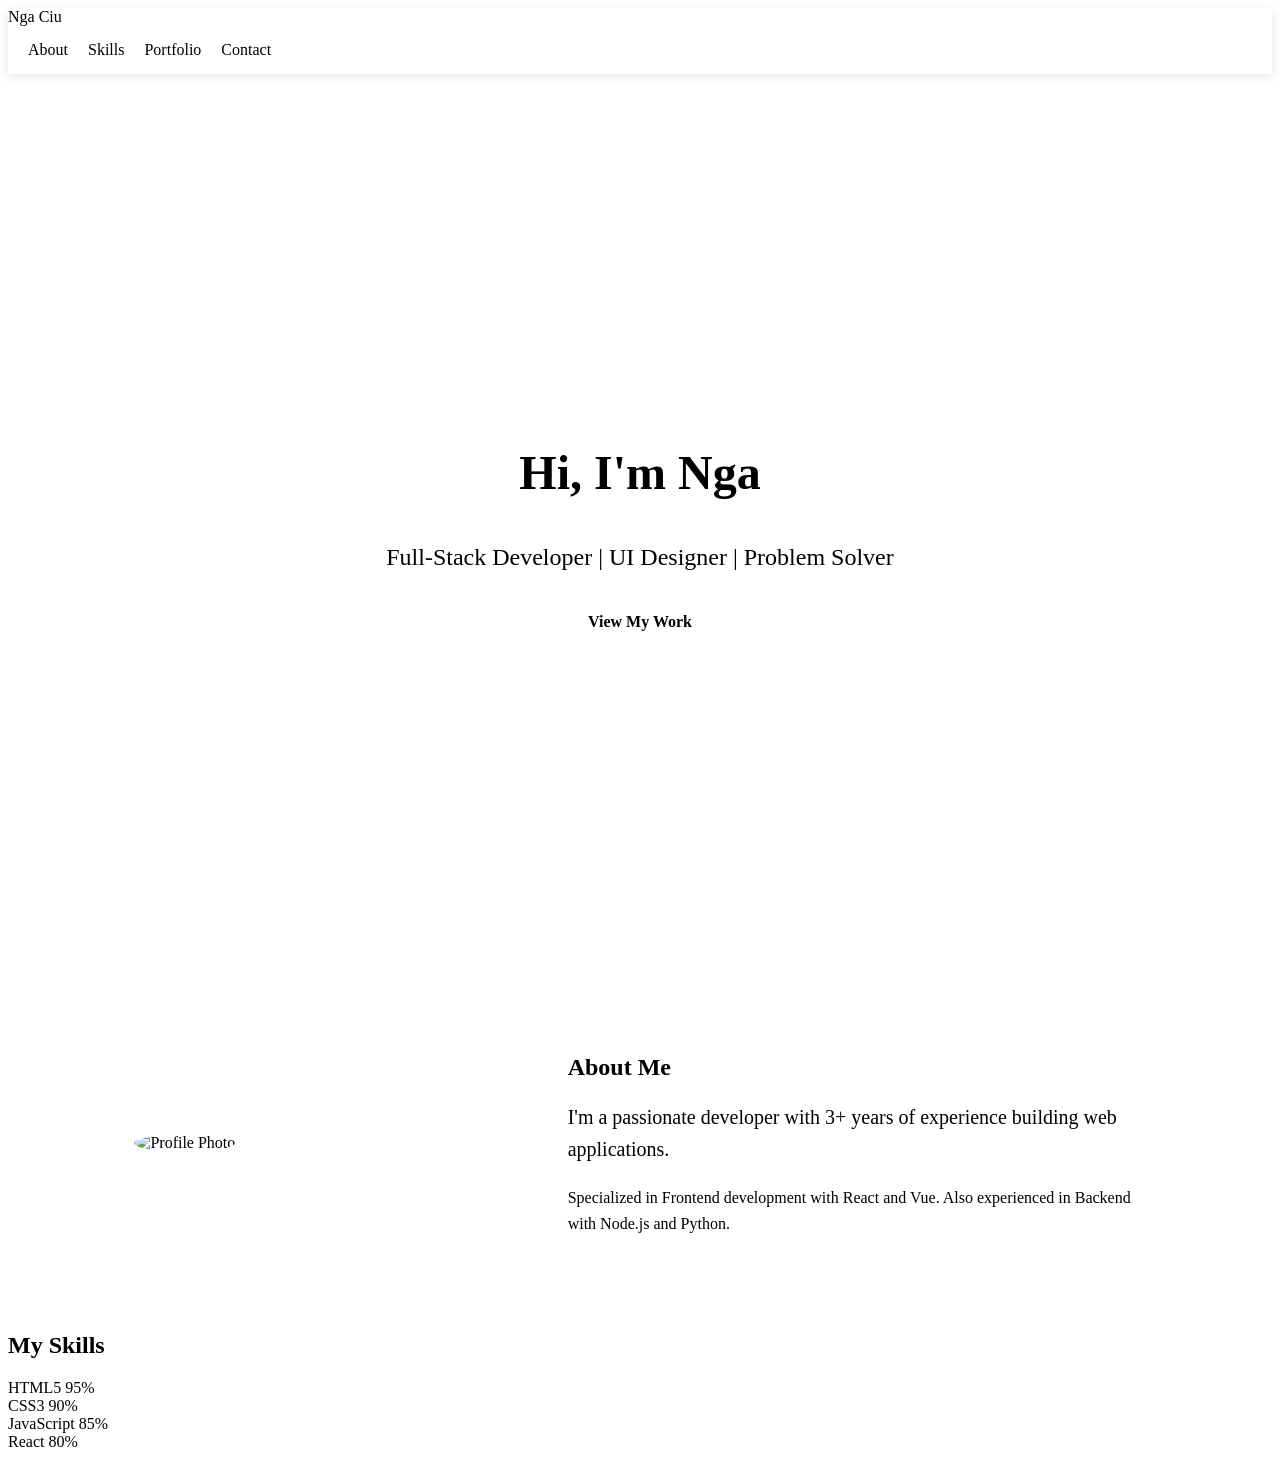
==== projects/portfolio_site/index.html @ 93f4f2fd "[STYLE] Create about section layout" ====
<!DOCTYPE html>
<html lang="en">
<head>
    <meta charset="UTF-8">
    <meta name="viewport" content="width=device-width, initial-scale=1.0">
    <title>My Portfolio</title>
    <link rel="stylesheet" href="css/variables.css">
    <link rel="stylesheet" href="css/base.css">
    <link rel="stylesheet" href="css/header.css">
    <link rel="stylesheet" href="css/hero.css">
    <link rel="stylesheet" href="css/about.css">
    <link rel="stylesheet" href="css/skills.css">
</head>
<body>
    <header>
        <div class="logo">Nga Ciu</div>
        <nav>
            <a href="#about">About</a>
            <a href="#skills">Skills</a>
            <a href="#portfolio">Portfolio</a>
            <a href="#contact">Contact</a>
        </nav>
    </header>

    <section class="hero">
        <h1>Hi, I'm Nga</h1>
        <p>Full-Stack Developer | UI Designer | Problem Solver</p>
        <a href="#portfolio" class="cta-button">View My Work</a>
    </section>



    <section id="about" class="about-section">
        <div class="container">
            <div class="about-grid">
                <div class="about-image">
                    <img src="https://scontent.fhan14-1.fna.fbcdn.net/v/t39.30808-6/687957819_2299119827285369_1764254454843328899_n.jpg?_nc_cat=105&ccb=1-7&_nc_sid=7b2446&_nc_eui2=AeHTEuxv0YPARSRMMkdl5ZSvG3rXkAsmUgIbeteQCyZSAgWEHu-JBmopzn0RpjFkY3WB1XAQetQZW2d7QiUtvEM7&_nc_ohc=-d1T83HJN40Q7kNvwG1Vb9h&_nc_oc=AdqEr-XMHBbf3gcpuWL-3G5VDW4a0XsOpVIxn0Co3Nwjk9rytKpu7dKXBqoWqz0uKdM&_nc_zt=23&_nc_ht=scontent.fhan14-1.fna&_nc_gid=M8IcvUuWkEBpQtB8wr3Hpw&_nc_ss=7b2a8&oh=00_Af4i5vWRzAJAx7JlgYKn1jtU8AiEZKqFc0mUH3SR7p4Wug&oe=6A03EFED" alt="Profile Photo">
                </div>
                <div class="about-content">
                    <h2>About Me</h2>
                    <p class="lead">I'm a passionate developer with 3+ years of experience building web applications.</p>
                    <p>Specialized in Frontend development with React and Vue. Also experienced in Backend with Node.js and Python.</p>
                </div>
            </div>
        </div>
    </section>



    <section id="skills" class="skills-section">
        <div class="container">
            <h2>My Skills</h2>
            <div class="skills-grid">
                <div class="skill-item">
                    <div class="skill-info">
                        <span class="skill-name">HTML5</span>
                        <span class="skill-level">95%</span>
                    </div>
                    <div class="skill-bar">
                        <div class="skill-progress" style="width: 95%"></div>
                    </div>
                </div>

                <div class="skill-item">
                    <div class="skill-info">
                        <span class="skill-name">CSS3</span>
                        <span class="skill-level">90%</span>
                    </div>
                    <div class="skill-bar">
                        <div class="skill-progress" style="width: 90%"></div>
                    </div>
                </div>

                <div class="skill-item">
                    <div class="skill-info">
                        <span class="skill-name">JavaScript</span>
                        <span class="skill-level">85%</span>
                    </div>
                    <div class="skill-bar">
                        <div class="skill-progress" style="width: 85%"></div>
                    </div>
                </div>

                <div class="skill-item">
                    <div class="skill-info">
                        <span class="skill-name">React</span>
                        <span class="skill-level">80%</span>
                    </div>
                    <div class="skill-bar">
                        <div class="skill-progress" style="width: 80%"></div>
                    </div>
                </div>
                <!-- Thêm CSS, JavaScript, React, Node.js -->
            </div>
        </div>
    </section>
</body> 
</html>
---- projects/portfolio_site/css/header.css ----
header {
    position: sticky;
    top: 0;
    z-index: 1000;
    background: var(--color-light);
    box-shadow: 0 2px 10px rgba(0,0,0,0.1);
}

nav {
    display: flex;
    gap: 20px;
    padding: 15px 20px;
}

nav a {
    text-decoration: none;
    color: var(--color-dark);
    font-weight: 500;
    transition: color 0.3s ease;
}

nav a:hover {
    color: var(--color-primary);
}
---- projects/portfolio_site/css/hero.css ----
.hero {
    min-height: 100vh;
    display: flex;
    flex-direction: column;
    justify-content: center;
    align-items: center;
    text-align: center;
    background: linear-gradient(135deg, var(--color-primary), var(--color-secondary));
    color: var(--color-light);
}

.hero h1 {
    font-size: 3rem;
    margin-bottom: 20px;
}

.hero p{
    font-size: 1.5rem;
    margin-bottom: 30px;
}

.cta-button {
    padding: 12px 30px;
    background: var(--color-light);
    color: var(--color-dark);
    text-decoration: none;
    font-weight: 600;
    border-radius: 5px;
    transition: background 0.3s ease, color 0.3s ease;
}

.cta-button:hover {
    background: var(--color-dark);
    color: var(--color-light);
}
---- projects/portfolio_site/css/about.css ----
.about-grid {
    display: grid;
    grid-template-columns: 1fr 1.5fr;
    gap: 3rem;
    align-items: center;
}

@media (max-width: 768px) {
    .about-grid { grid-template-columns: 1fr; }
}

.about-section {
    padding: 60px 20px;
    width: 80%;
    margin: auto;
}

.about-section h2 {
    font-size: 1.5rem;
    margin-bottom: 20px;
    color: var(--color-dark);

}

.about-image img{
    width: 300px;
    height: 300px;
    object-fit: cover;
    border-radius: 50%;
}

.lead {
    font-size: 1.25rem;
    margin: 20px 0;
}

.about-section p {
    line-height: 1.6;
    color: var(--color-text);
}
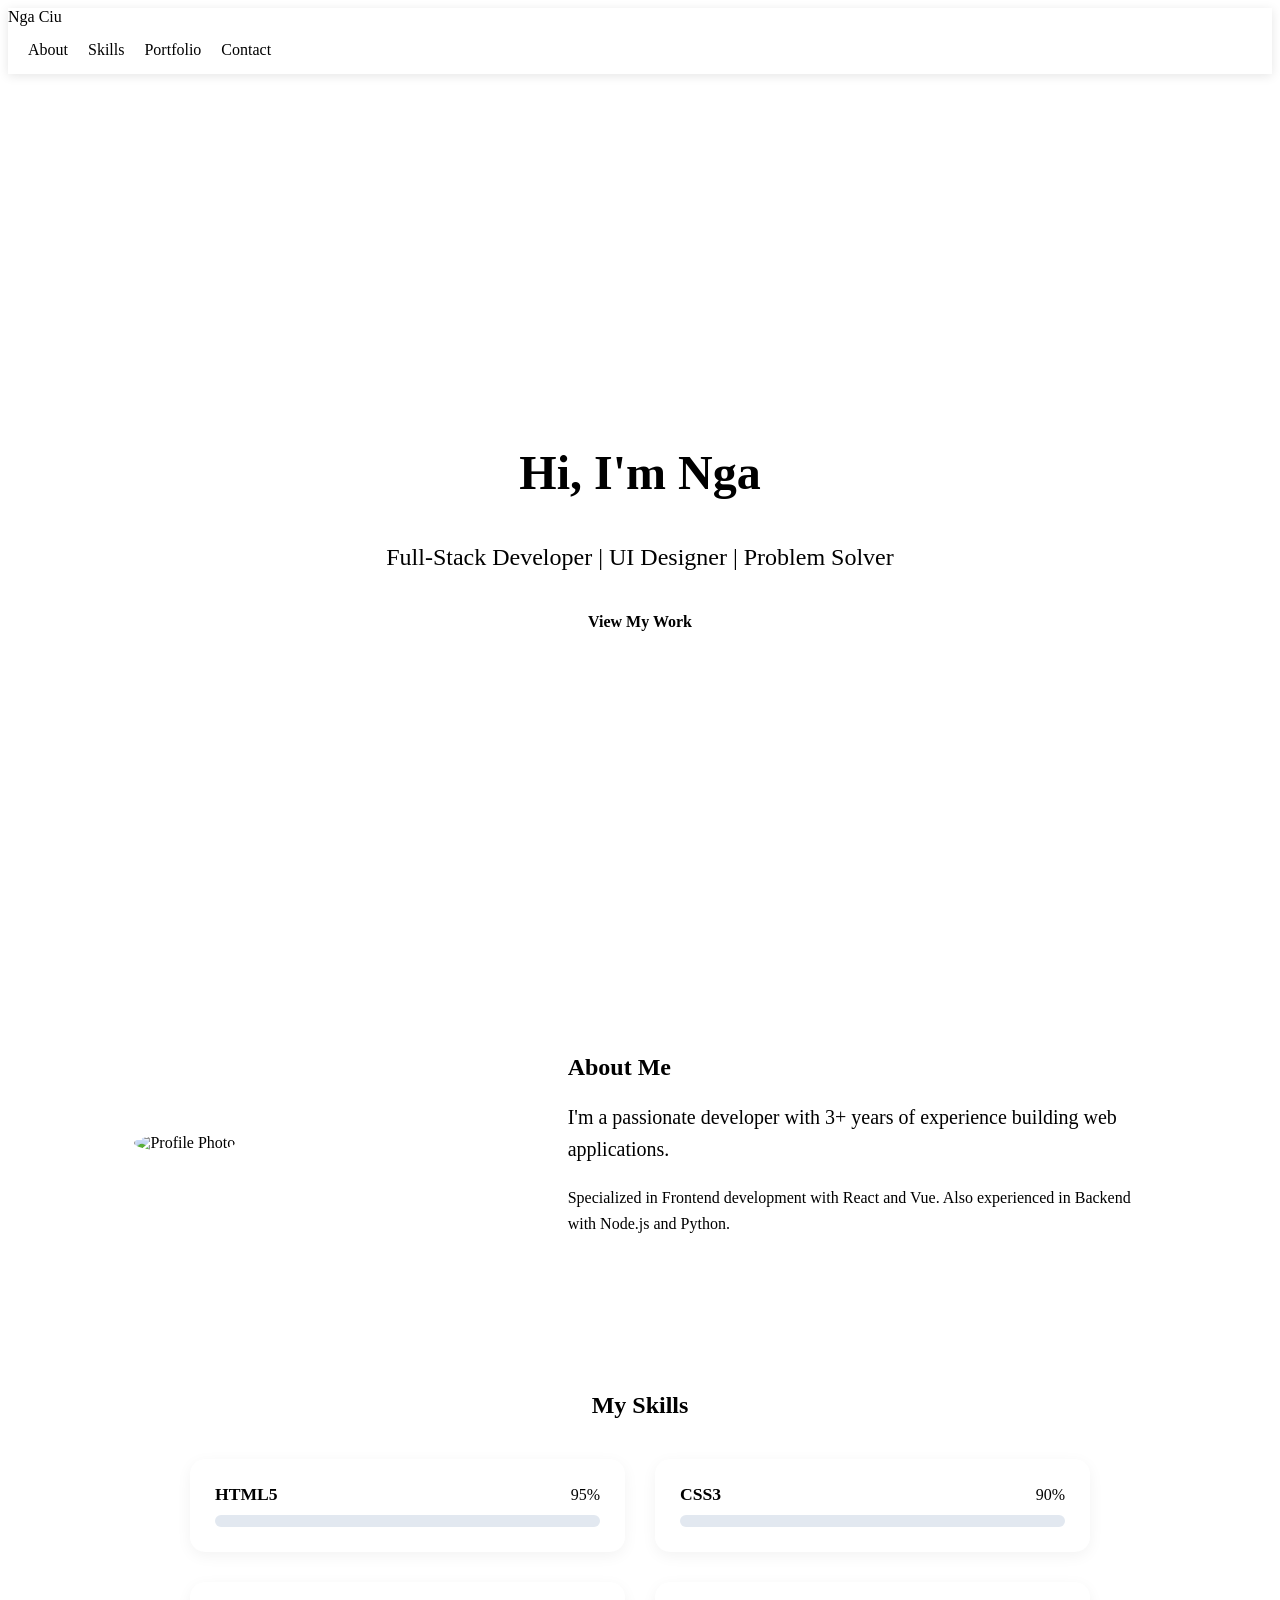
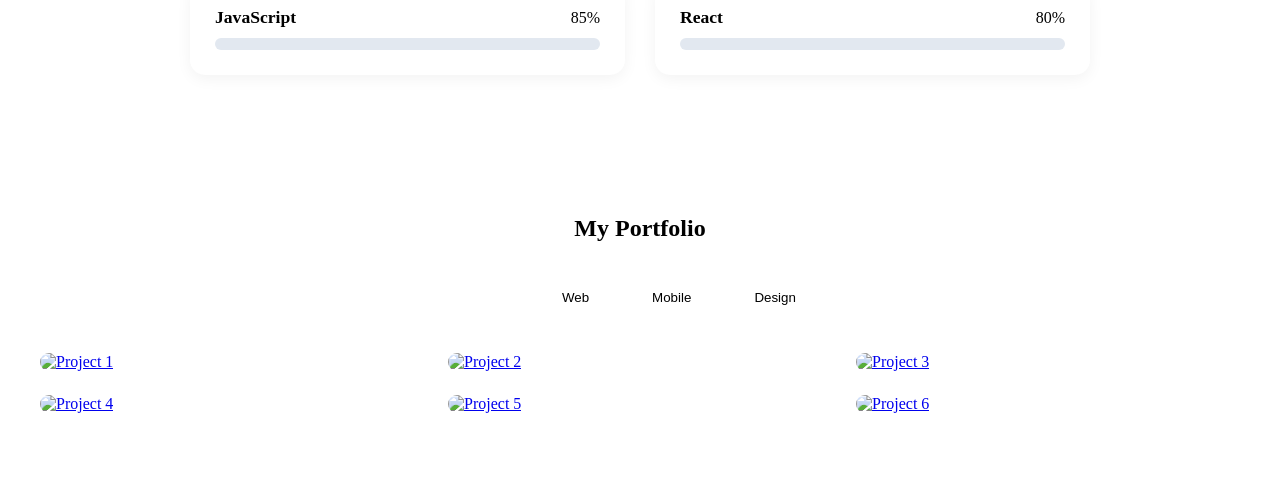
==== commit 34dadbf4: "[FEATURE] Build portfolio grid layout" ====
--- a/projects/portfolio_site/index.html
+++ b/projects/portfolio_site/index.html
@@ -10,6 +10,7 @@
     <link rel="stylesheet" href="css/hero.css">
     <link rel="stylesheet" href="css/about.css">
     <link rel="stylesheet" href="css/skills.css">
+    <link rel="stylesheet" href="css/portfolio.css">
 </head>
 <body>
     <header>
@@ -94,5 +95,137 @@
             </div>
         </div>
     </section>
+
+
+
+    <section id="portfolio" class="portfolio-section">
+        <div class="container">
+            <h2>My Portfolio</h2>
+            <div class="portfolio-filters">
+                <button class="filter-btn active">All</button>
+                <button class="filter-btn">Web</button>
+                <button class="filter-btn">Mobile</button>
+                <button class="filter-btn">Design</button>
+            </div>
+
+            <div class="portfolio-grid">
+                <!-- Item 1 -->
+                <div class="portfolio-item" data-category="web">
+                    <a href="#lightbox-1">
+                        <img
+                            src="https://scontent.fhan14-1.fna.fbcdn.net/v/t39.30808-6/690100341_2301620280368657_8240276176589260826_n.jpg?_nc_cat=105&ccb=1-7&_nc_sid=7b2446&_nc_eui2=AeHPkvxDD_XSTIFYVtK_tReQD6XtAjuPjMEPpe0CO4-MwfW_zo5jm3rmow6ZnxIr3ewoUBuC9kv1ropyoJ6WdAUP&_nc_ohc=LPkBiTj1c-YQ7kNvwE94JXH&_nc_oc=AdojYge860nnRcrkVpZ3Xq-YYT0aqCHeQulka5IojZGfVvP0hRT-shF167w_TZymL_o&_nc_zt=23&_nc_ht=scontent.fhan14-1.fna&_nc_gid=KmaKPAtkSbT7lpZd9CBJGQ&_nc_ss=7b2a8&oh=00_Af74l5rJqVBekTMbR7ACmcsptD-Eyr79XlYv78iEYQN_dw&oe=6A04F694"
+                            alt="Project 1">
+                    </a>
+                    <div class="portfolio-overlay">
+                        <h3>E-Commerce Website</h3>
+                        <p>React + Node.js</p>
+                    </div>
+                </div>
+
+                <!-- Item 2 -->
+                <div class="portfolio-item" data-category="web">
+                    <a href="#lightbox-2">
+                        <img
+                            src="https://scontent.fhan14-4.fna.fbcdn.net/v/t39.30808-6/696362264_2301620323701986_6690200475908141240_n.jpg?stp=cp6_dst-jpg_tt6&_nc_cat=102&ccb=1-7&_nc_sid=7b2446&_nc_eui2=AeEGmZ_y3_nSotEGJAjfZbeuuzRyHjXsCK-7NHIeNewIr_yHAIkD3JDFnjrijvX7VbXAx-c7nlp2owdAi4lowsTZ&_nc_ohc=2TPyfbBZF6cQ7kNvwEvxDYP&_nc_oc=AdoLAsO56j3bDsfpN1HbIgDzk7YMifLVBSssh6pYDaqtbE8Bgk8hwKNdbhG64i4Wqxo&_nc_zt=23&_nc_ht=scontent.fhan14-4.fna&_nc_gid=ZQOZ53Kk3GrgkwcKhwNP7Q&_nc_ss=7b2a8&oh=00_Af7N-i9pEbus9N8PVB9aVk-2qyGnfpoiEorvsejuIJpEXQ&oe=6A04C92A"
+                            alt="Project 2">
+                    </a>
+                    <div class="portfolio-overlay">
+                        <h3>SmartBudget</h3>
+                        <p>Nextjs + NestJS</p>
+                    </div>
+                </div>
+
+                <!-- Item 3 -->
+                <div class="portfolio-item" data-category="mobile">
+                    <a href="#lightbox-3">
+                        <img
+                            src="https://scontent.fhan14-1.fna.fbcdn.net/v/t39.30808-6/690653633_2301620557035296_7949943771638160851_n.jpg?_nc_cat=101&ccb=1-7&_nc_sid=7b2446&_nc_eui2=AeEmUID1vxd9xDBy3nYNI68UEkKmRgxzircSQqZGDHOKt_eiGxN2G1vhkhg6rdU9FaLn8v5BYBzOEuOkX6n68Yyd&_nc_ohc=EkQAjWghYYgQ7kNvwENJaE5&_nc_oc=Adqf23AyXGaJm_MSbjbPIgl8Lt-YaWSsNsgrJhI0VU1lJ159NvnnwV0bZU3V2IcMeqg&_nc_zt=23&_nc_ht=scontent.fhan14-1.fna&_nc_gid=cRfJvENKL7r5PPwUiPbFqA&_nc_ss=7b2a8&oh=00_Af5rWRwlmiN9fz_7x3r-evSEviByTPBCQJE6RoFl8DZ8Zw&oe=6A04DDD0"
+                            alt="Project 3">
+                    </a>
+                    <div class="portfolio-overlay">
+                        <h3>Fitness App</h3>
+                        <p>Flutter + Firebase</p>
+                    </div>
+                </div>
+
+                <!-- Item 4 -->
+                <div class="portfolio-item" data-category="mobile">
+                    <a href="#lightbox-4">
+                        <img
+                            src="https://scontent.fhan14-5.fna.fbcdn.net/v/t39.30808-6/689002443_2301620610368624_6807110999335440455_n.jpg?_nc_cat=104&ccb=1-7&_nc_sid=7b2446&_nc_eui2=AeEIrmRy4Q_kI7b8DqyarEGgLQG6aDx95qEtAbpoPH3modYdNtYdTvuyN15a371__Rz1HtWh7FR8TGGCmhGXwgoV&_nc_ohc=hZCJD3DFIOYQ7kNvwGYEwHI&_nc_oc=AdocPdLiWU2TSc5riMPQHsuDkBDhjkxNdZ_rrrjfaj0UKpQHUP6MEbdgZmp_Z6E7uzY&_nc_zt=23&_nc_ht=scontent.fhan14-5.fna&_nc_gid=L2k_TeFK2efZ14olckWqRA&_nc_ss=7b2a8&oh=00_Af41SZIR4Ws2AHt0cquXYIZybbi2Wj1nNlFyvSkQnYnkOQ&oe=6A04E9CD"
+                            alt="Project 4">
+                    </a>
+                    <div class="portfolio-overlay">
+                        <h3>Food Delivery</h3>
+                        <p>React Native</p>
+                    </div>
+                </div>
+
+                <!-- Item 5 -->
+                <div class="portfolio-item" data-category="design">
+                    <a href="#lightbox-5">
+                        <img
+                            src="https://scontent.fhan14-1.fna.fbcdn.net/v/t39.30808-6/692773233_2301620520368633_2123911087948323089_n.jpg?_nc_cat=107&ccb=1-7&_nc_sid=7b2446&_nc_eui2=AeEkEs6-ofS8u6u8-YQ0tN7PrFxIcef2LHGsXEhx5_YscUDSNJ9dyERixu2IqlCNNw7S0C28ZtYcEs_VqLTr9xPP&_nc_ohc=LUdYvFHzC2AQ7kNvwF6s1y6&_nc_oc=AdpRMZVqq5HFIw45FFMjjFlf2iPC9OG10EpIArO7MWdV6JIFHznHKMZlgFrtu5lPMHw&_nc_zt=23&_nc_ht=scontent.fhan14-1.fna&_nc_gid=zZemUEhyvs3zGzYJzh2Dhg&_nc_ss=7b2a8&oh=00_Af6dvZL9SzNzNk1xbW3Wkm-iFywqmxRD12fJdC998XinaA&oe=6A04E4B3"
+                            alt="Project 5">
+                    </a>
+                    <div class="portfolio-overlay">
+                        <h3>Brand Design</h3>
+                        <p>Figma + Illustrator</p>
+                    </div>
+                </div>
+
+                <!-- Item 6 -->
+                <div class="portfolio-item" data-category="web">
+                    <a href="#lightbox-6">
+                        <img
+                            src="https://scontent.fhan14-5.fna.fbcdn.net/v/t39.30808-6/695678312_2301626587034693_687415560698062989_n.jpg?_nc_cat=109&ccb=1-7&_nc_sid=7b2446&_nc_eui2=AeHsjC58cvYZMT0WG4ursH1TXZh1qSMP9r1dmHWpIw_2veBmmpdZc74um6sqWTGn-rhlvHFaMQSc7ak9YaUe-t58&_nc_ohc=ZuMK96UbcYYQ7kNvwE4d6PZ&_nc_oc=Adp5cW8Pj1YxLTEvxXdidOjOnSBHxEP_wldZDLtMJjhfbtamay5HsRKu1JjBhgFeXpg&_nc_zt=23&_nc_ht=scontent.fhan14-5.fna&_nc_gid=eWtOXaBvUC9H98LusiulnQ&_nc_ss=7b2a8&oh=00_Af6mqTiSj30m59gp3U2VrWOUjQn4R-f6DPbhqd5v_1C2FA&oe=6A04D67D"
+                            alt="Project 6">
+                    </a>
+                    <div class="portfolio-overlay">
+                        <h3>Dashboard UI</h3>
+                        <p>Vue + Tailwind</p>
+                    </div>
+                </div>
+            </div>
+
+            <div id="lightbox-1" class="lightbox">
+                <img src="https://scontent.fhan14-1.fna.fbcdn.net/v/t39.30808-6/690100341_2301620280368657_8240276176589260826_n.jpg?_nc_cat=105&ccb=1-7&_nc_sid=7b2446&_nc_eui2=AeHPkvxDD_XSTIFYVtK_tReQD6XtAjuPjMEPpe0CO4-MwfW_zo5jm3rmow6ZnxIr3ewoUBuC9kv1ropyoJ6WdAUP&_nc_ohc=LPkBiTj1c-YQ7kNvwE94JXH&_nc_oc=AdojYge860nnRcrkVpZ3Xq-YYT0aqCHeQulka5IojZGfVvP0hRT-shF167w_TZymL_o&_nc_zt=23&_nc_ht=scontent.fhan14-1.fna&_nc_gid=KmaKPAtkSbT7lpZd9CBJGQ&_nc_ss=7b2a8&oh=00_Af74l5rJqVBekTMbR7ACmcsptD-Eyr79XlYv78iEYQN_dw&oe=6A04F694"
+                alt="Project 1">
+                <a href="#" class="lightbox-close">&times;</a>
+            </div>
+
+            <div id="lightbox-2" class="lightbox">
+                <img src="https://scontent.fhan14-4.fna.fbcdn.net/v/t39.30808-6/696362264_2301620323701986_6690200475908141240_n.jpg?stp=cp6_dst-jpg_tt6&_nc_cat=102&ccb=1-7&_nc_sid=7b2446&_nc_eui2=AeEGmZ_y3_nSotEGJAjfZbeuuzRyHjXsCK-7NHIeNewIr_yHAIkD3JDFnjrijvX7VbXAx-c7nlp2owdAi4lowsTZ&_nc_ohc=2TPyfbBZF6cQ7kNvwEvxDYP&_nc_oc=AdoLAsO56j3bDsfpN1HbIgDzk7YMifLVBSssh6pYDaqtbE8Bgk8hwKNdbhG64i4Wqxo&_nc_zt=23&_nc_ht=scontent.fhan14-4.fna&_nc_gid=ZQOZ53Kk3GrgkwcKhwNP7Q&_nc_ss=7b2a8&oh=00_Af7N-i9pEbus9N8PVB9aVk-2qyGnfpoiEorvsejuIJpEXQ&oe=6A04C92A"
+                alt="Project 2">
+                <a href="#" class="lightbox-close">&times;</a>
+            </div>
+
+            <div id="lightbox-3" class="lightbox">
+                <img src="https://scontent.fhan14-1.fna.fbcdn.net/v/t39.30808-6/690653633_2301620557035296_7949943771638160851_n.jpg?_nc_cat=101&ccb=1-7&_nc_sid=7b2446&_nc_eui2=AeEmUID1vxd9xDBy3nYNI68UEkKmRgxzircSQqZGDHOKt_eiGxN2G1vhkhg6rdU9FaLn8v5BYBzOEuOkX6n68Yyd&_nc_ohc=EkQAjWghYYgQ7kNvwENJaE5&_nc_oc=Adqf23AyXGaJm_MSbjbPIgl8Lt-YaWSsNsgrJhI0VU1lJ159NvnnwV0bZU3V2IcMeqg&_nc_zt=23&_nc_ht=scontent.fhan14-1.fna&_nc_gid=cRfJvENKL7r5PPwUiPbFqA&_nc_ss=7b2a8&oh=00_Af5rWRwlmiN9fz_7x3r-evSEviByTPBCQJE6RoFl8DZ8Zw&oe=6A04DDD0"
+                alt="Project 3">
+                <a href="#" class="lightbox-close">&times;</a>
+            </div>
+
+            <div id="lightbox-4" class="lightbox">
+                <img src="https://scontent.fhan14-5.fna.fbcdn.net/v/t39.30808-6/689002443_2301620610368624_6807110999335440455_n.jpg?_nc_cat=104&ccb=1-7&_nc_sid=7b2446&_nc_eui2=AeEIrmRy4Q_kI7b8DqyarEGgLQG6aDx95qEtAbpoPH3modYdNtYdTvuyN15a371__Rz1HtWh7FR8TGGCmhGXwgoV&_nc_ohc=hZCJD3DFIOYQ7kNvwGYEwHI&_nc_oc=AdocPdLiWU2TSc5riMPQHsuDkBDhjkxNdZ_rrrjfaj0UKpQHUP6MEbdgZmp_Z6E7uzY&_nc_zt=23&_nc_ht=scontent.fhan14-5.fna&_nc_gid=L2k_TeFK2efZ14olckWqRA&_nc_ss=7b2a8&oh=00_Af41SZIR4Ws2AHt0cquXYIZybbi2Wj1nNlFyvSkQnYnkOQ&oe=6A04E9CD"
+                alt="Project 4">
+                <a href="#" class="lightbox-close">&times;</a>
+            </div>
+
+            <div id="lightbox-5" class="lightbox">
+                <img src="https://scontent.fhan14-1.fna.fbcdn.net/v/t39.30808-6/692773233_2301620520368633_2123911087948323089_n.jpg?_nc_cat=107&ccb=1-7&_nc_sid=7b2446&_nc_eui2=AeEkEs6-ofS8u6u8-YQ0tN7PrFxIcef2LHGsXEhx5_YscUDSNJ9dyERixu2IqlCNNw7S0C28ZtYcEs_VqLTr9xPP&_nc_ohc=LUdYvFHzC2AQ7kNvwF6s1y6&_nc_oc=AdpRMZVqq5HFIw45FFMjjFlf2iPC9OG10EpIArO7MWdV6JIFHznHKMZlgFrtu5lPMHw&_nc_zt=23&_nc_ht=scontent.fhan14-1.fna&_nc_gid=zZemUEhyvs3zGzYJzh2Dhg&_nc_ss=7b2a8&oh=00_Af6dvZL9SzNzNk1xbW3Wkm-iFywqmxRD12fJdC998XinaA&oe=6A04E4B3"
+                alt="Project 5">
+                <a href="#" class="lightbox-close">&times;</a>
+            </div>
+
+            <div id="lightbox-6" class="lightbox">
+                <img src="https://scontent.fhan14-5.fna.fbcdn.net/v/t39.30808-6/695678312_2301626587034693_687415560698062989_n.jpg?_nc_cat=109&ccb=1-7&_nc_sid=7b2446&_nc_eui2=AeHsjC58cvYZMT0WG4ursH1TXZh1qSMP9r1dmHWpIw_2veBmmpdZc74um6sqWTGn-rhlvHFaMQSc7ak9YaUe-t58&_nc_ohc=ZuMK96UbcYYQ7kNvwE4d6PZ&_nc_oc=Adp5cW8Pj1YxLTEvxXdidOjOnSBHxEP_wldZDLtMJjhfbtamay5HsRKu1JjBhgFeXpg&_nc_zt=23&_nc_ht=scontent.fhan14-5.fna&_nc_gid=eWtOXaBvUC9H98LusiulnQ&_nc_ss=7b2a8&oh=00_Af6mqTiSj30m59gp3U2VrWOUjQn4R-f6DPbhqd5v_1C2FA&oe=6A04D67D"
+                alt="Project 6">
+                <a href="#" class="lightbox-close">&times;</a>
+            </div>
+        </div>
+    </section>
 </body> 
-</html>+</html>
+
+
--- a/projects/portfolio_site/css/skills.css
+++ b/projects/portfolio_site/css/skills.css
@@ -0,0 +1,59 @@
+.skills-section {
+    padding: 60px 20px;
+    background: var(--color-light);
+}
+
+.skills-section h2 {
+    text-align: center;
+    font-size: 1.5rem;;
+    margin-bottom: 40px;
+    color: var(--color-dark);
+}
+.skill-progress {
+    background: linear-gradient(90deg, var(--color-primary), var(--color-secondary));
+    height: 100%;
+    width: 0; /* Start at 0 for animation */
+    transition: width 1s ease-out;
+}
+
+.skill-progress.animate { width: 95%; }
+
+.skill-bar {
+    background: #e2e8f0;
+    border-radius: 10px;
+    overflow: hidden;
+    height: 12px;
+}
+
+.skills-grid {
+    display: grid;
+    grid-template-columns: repeat(2, 1fr);
+    gap: 30px;
+    max-width: 900px;
+    margin: 0 auto;
+}
+
+@media (max-width: 768px) {
+    .skills-grid { grid-template-columns: 1fr; }
+}
+
+.skill-info {
+    display: flex;
+    justify-content: space-between;
+    align-items: center;
+    margin-bottom: 10px;
+}
+.skill-item {
+    background: #fff;
+    padding: 25px;
+    border-radius: 15px; 
+    box-shadow: 0 4px 15px rgba(0, 0, 0, 0.05); 
+    transition: transform 0.3s ease;
+}
+
+.skill-name {
+    font-size: 1.1rem;
+    font-weight: 600;
+}
+
+
--- a/projects/portfolio_site/css/portfolio.css
+++ b/projects/portfolio_site/css/portfolio.css
@@ -0,0 +1,132 @@
+.portfolio-grid {
+    display: grid;
+    grid-template-columns: repeat(3, 1fr);
+    gap: 1.5rem;
+    max-width: 1200px;
+    margin: 0 auto;
+}
+.portfolio-section {
+    padding: 60px 20px;
+}
+
+.filter-btn {
+    background: transparent;
+    border: 2px solid var(--color-primary);
+    padding: 0.5rem 1.5rem;
+    border-radius: 25px;
+    cursor: pointer;
+    transition: all 0.3s ease;
+}
+
+.filter-btn:hover,
+.filter-btn.active {
+    background: var(--color-primary);
+    color: white;
+}
+
+
+.portfolio-section h2 {
+    text-align: center;
+    font-size: 1.5rem;
+    margin-bottom: 40px;
+    color: var(--color-dark);
+}
+
+.portfolio-filters {
+    display: flex;
+    justify-content: center;
+    gap: 15px;
+    margin-bottom: 40px;
+    flex-wrap: wrap;
+}
+
+.portfolio-item {
+    position: relative;
+    overflow: hidden;
+    border-radius: 12px;
+}
+
+.portfolio-item img {
+    width: 100%;
+    aspect-ratio: 4/3;
+    object-fit: cover;
+    transition: transform 0.4s ease;
+}
+
+.portfolio-item:hover img {
+    transform: scale(1.1);
+}
+
+.portfolio-overlay {
+    position: absolute;
+    inset: 0;
+    display: flex;
+    flex-direction: column;
+    justify-content: flex-end;
+    padding: 1.5rem;
+    opacity: 0;
+    transition: opacity 0.3s ease;
+    color: white;
+    background: linear-gradient(
+        to top,
+        rgba(30, 41, 59, 0.95) 0%,
+        rgba(30, 41, 59, 0.6) 50%,
+        transparent 100%
+    );
+    pointer-events: none;
+}
+
+.portfolio-item:hover .portfolio-overlay {
+    opacity: 1;
+}
+
+.lightbox {
+    position: fixed;
+    inset: 0;
+    background: rgba(0,0,0,0.95);
+    display: flex;
+    justify-content: center;
+    align-items: center;
+    opacity: 0;
+    visibility: hidden;
+    transition: all 0.3s ease;
+    z-index: 2000;
+}
+
+
+.lightbox:target {
+    opacity: 1;
+    visibility: visible;
+}
+
+.lightbox-close {
+    position: absolute;
+    top: 20px;
+    right: 20px;
+    font-size: 2rem;
+    color: white;
+    text-decoration: none;
+}
+
+.lightbox img {
+    width: 80%;
+    max-width: 900px;
+    border-radius: 12px;
+}
+
+@media (max-width: 992px) {
+
+    .portfolio-grid {
+        grid-template-columns: repeat(2, 1fr);
+    }
+
+}
+
+@media (max-width: 768px) {
+
+    .portfolio-grid {
+        grid-template-columns: 1fr;
+    }
+
+}
+
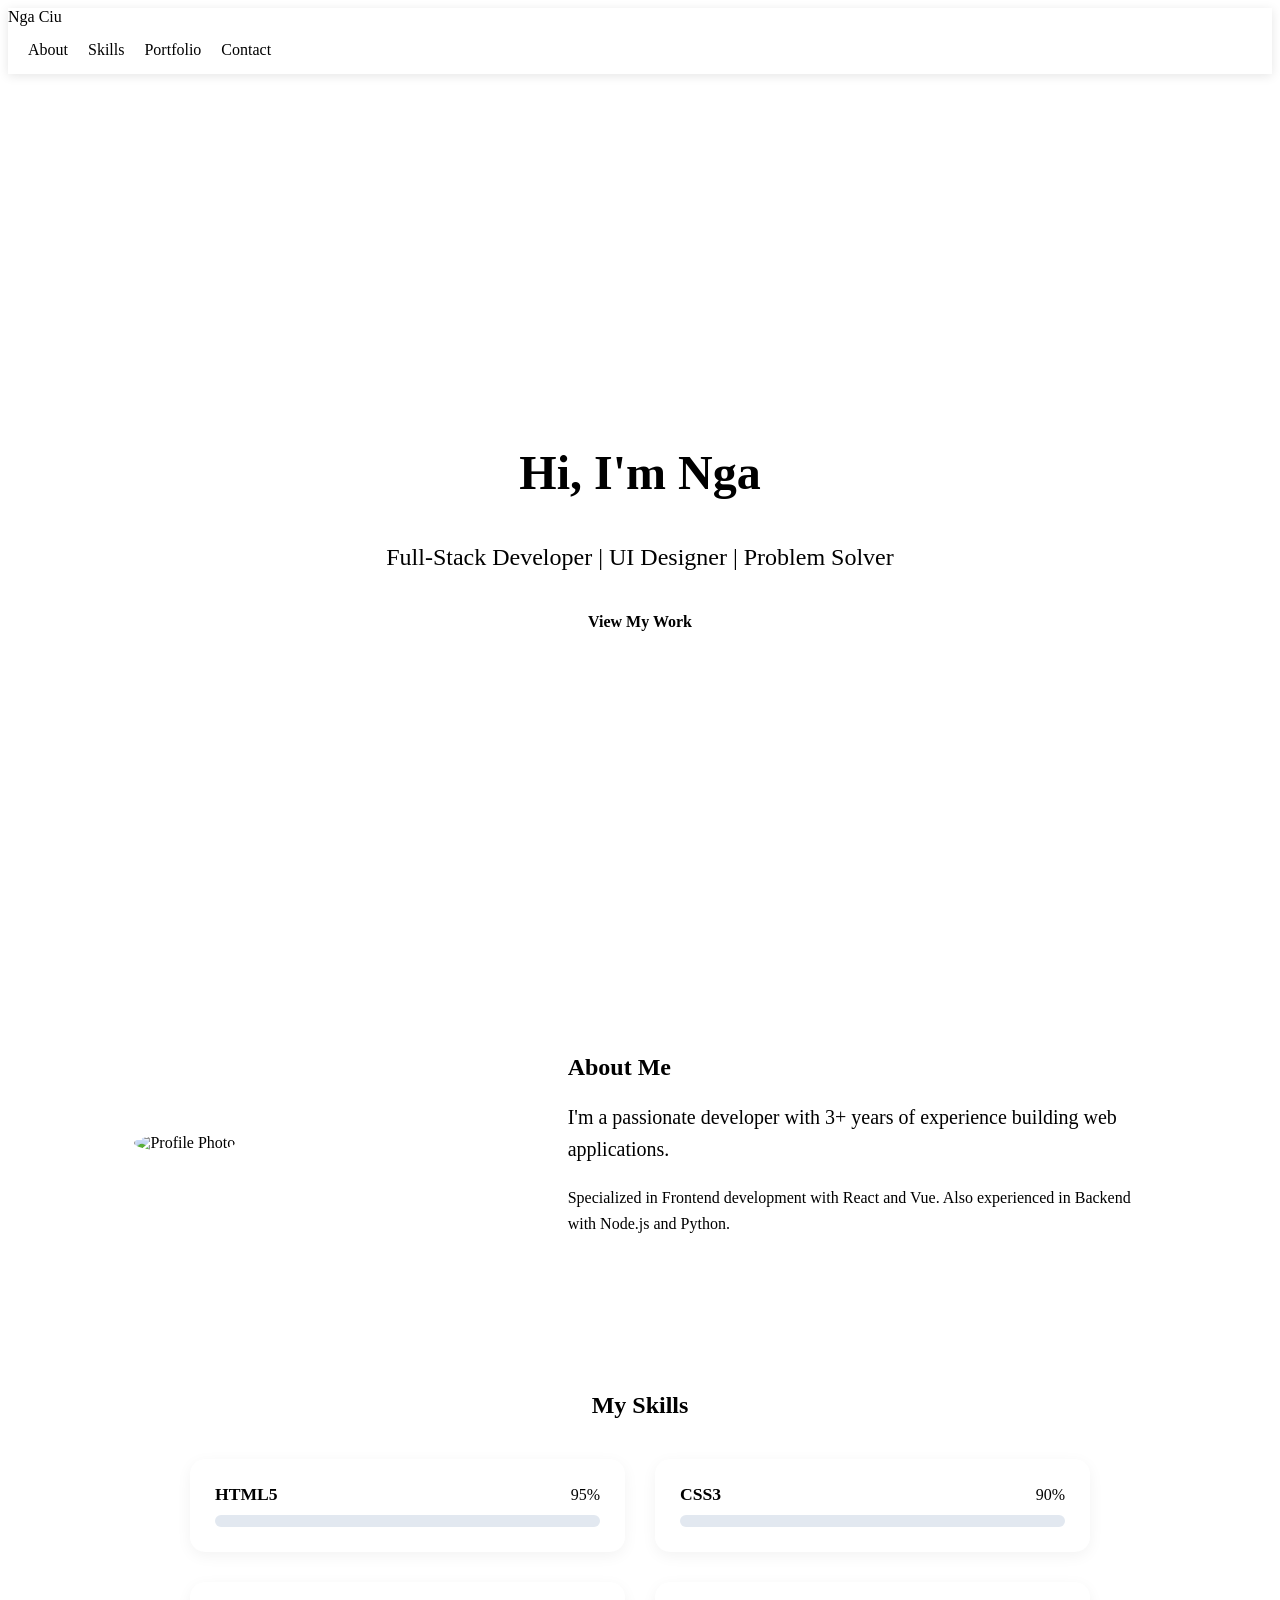
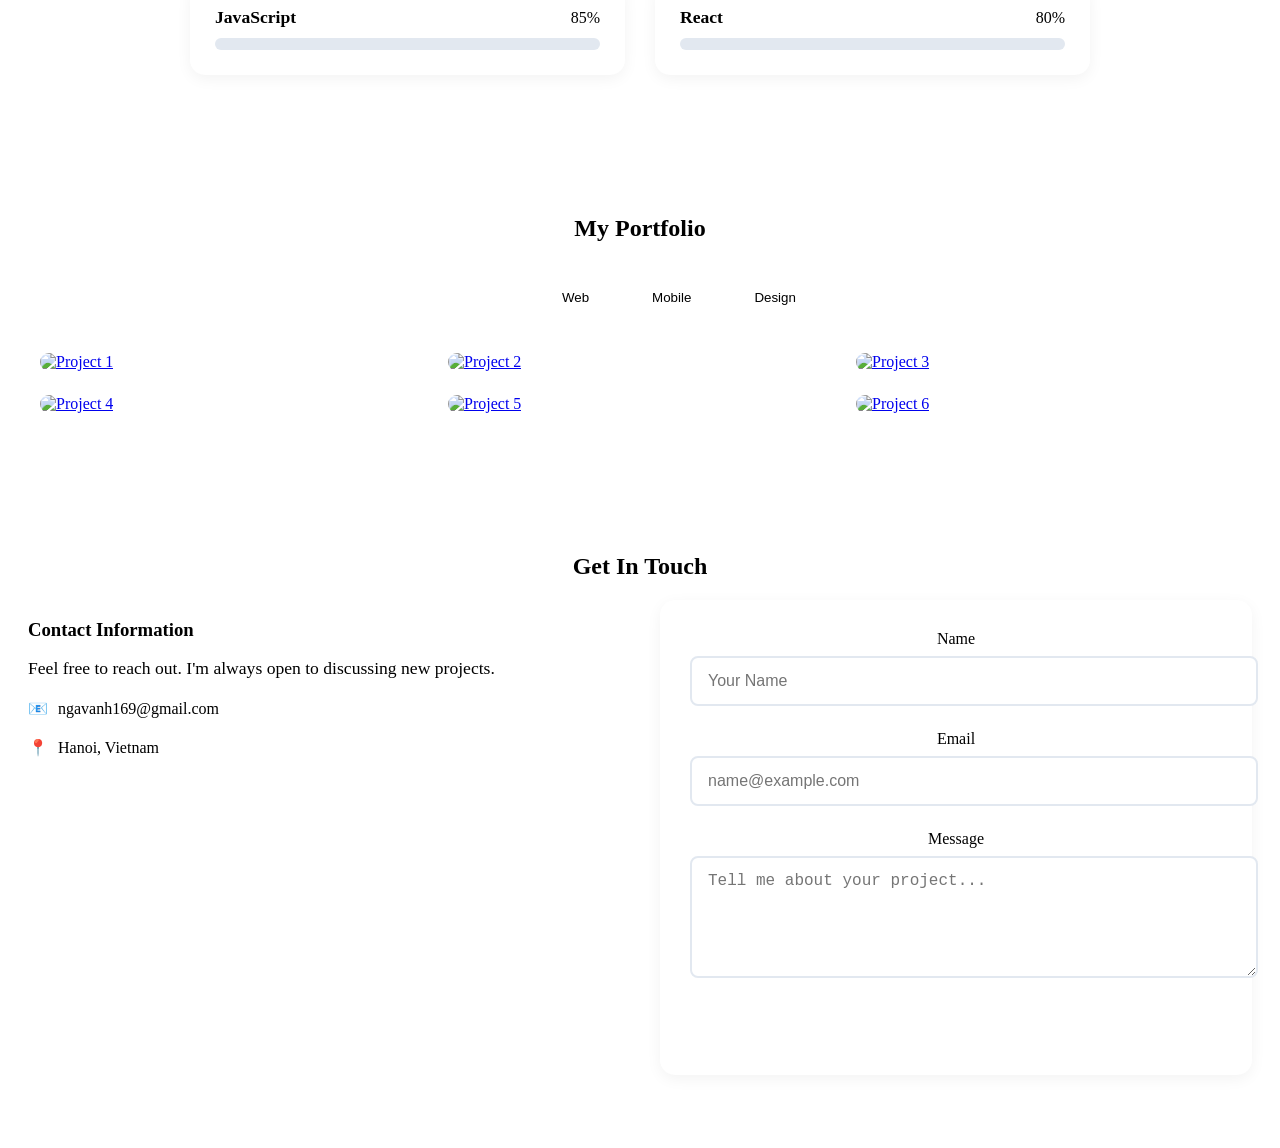
==== commit 8299d6c7: "[FEATURE] Style contact form inputs" ====
--- a/projects/portfolio_site/index.html
+++ b/projects/portfolio_site/index.html
@@ -11,6 +11,7 @@
     <link rel="stylesheet" href="css/about.css">
     <link rel="stylesheet" href="css/skills.css">
     <link rel="stylesheet" href="css/portfolio.css">
+    <link rel="stylesheet" href="css/contact.css">
 </head>
 <body>
     <header>
@@ -223,6 +224,42 @@
                 alt="Project 6">
                 <a href="#" class="lightbox-close">&times;</a>
             </div>
+        </div> 
+    </section>
+
+
+    <section id="contact" class="contact-section">
+        <div class="container">
+            <h2>Get In Touch</h2>
+            <div class="contact-wrapper">
+                <div class="contact-info">
+                    <h3>Contact Information</h3>
+                    <p>Feel free to reach out. I'm always open to discussing new projects.</p>
+                    <div class="info-item">
+                        <span class="icon">📧</span>
+                        <span>ngavanh169@gmail.com</span>
+                    </div>
+                    <div class="info-item">
+                        <span class="icon">📍</span>
+                        <span>Hanoi, Vietnam</span>
+                    </div>
+                </div>
+                <form class="contact-form">
+                    <div class="form-group">
+                        <label for="name">Name</label>
+                        <input type="text" id="name" name="name" required placeholder="Your Name">
+                    </div>
+                    <div class="form-group">
+                        <label for="email">Email</label>
+                        <input type="email" id="email" name="email" required placeholder="name@example.com">
+                    </div>
+                    <div class="form-group">
+                        <label for="message">Message</label>
+                        <textarea id="message" name="message" rows="5" required placeholder="Tell me about your project..."></textarea>
+                    </div>
+                    <button type="submit" class="submit-btn">Send Message</button>
+                </form>
+            </div>
         </div>
     </section>
 </body> 
--- a/projects/portfolio_site/css/portfolio.css
+++ b/projects/portfolio_site/css/portfolio.css
@@ -33,7 +33,7 @@
 }
 
 .portfolio-filters {
-    display: flex;
+    display: flex; 
     justify-content: center;
     gap: 15px;
     margin-bottom: 40px;
@@ -115,18 +115,14 @@
 }
 
 @media (max-width: 992px) {
-
     .portfolio-grid {
         grid-template-columns: repeat(2, 1fr);
     }
-
 }
 
 @media (max-width: 768px) {
-
     .portfolio-grid {
         grid-template-columns: 1fr;
     }
-
 }
 
--- a/projects/portfolio_site/css/contact.css
+++ b/projects/portfolio_site/css/contact.css
@@ -0,0 +1,81 @@
+.contact-section {
+    padding: 60px 20px;
+    background-color: var(--color-light);
+    text-align: center;
+}
+
+.contact-section h2 {
+    font-size: 1.5rem;
+    margin-bottom: 20px;
+    color: var(--color-dark);
+}
+
+.contact-wrapper{
+    display: grid;
+    grid-template-columns: 1fr 1fr;
+    gap: 40px;
+}
+
+.contact-info p {
+    margin-bottom: 15px;
+    font-size: 1.1rem;
+    text-align: left;
+}
+
+.contact-info h3 {
+    margin-bottom: 10px;
+    color: var(--color-dark);
+    text-align: left;
+}
+
+.contact-form {
+    background: #fff;
+    padding: 30px;
+    border-radius: 15px; 
+    box-shadow: 0 4px 15px rgba(0, 0, 0, 0.05); 
+    transition: transform 0.3s ease;
+}
+
+.info-item {
+    display: flex;
+    align-items: center;
+    gap: 10px;
+    margin-top: 20px;
+}
+
+.form-group {
+    margin-bottom: 1.5rem;
+}
+
+.form-group label {
+    display: block;
+    margin-bottom: 0.5rem;
+    font-weight: 500;
+}
+
+.form-group input,
+.form-group textarea {
+    width: 100%;
+    padding: 0.875rem 1rem;
+    border: 2px solid #e2e8f0;
+    border-radius: 8px;
+    font-size: 1rem;
+    transition: border-color 0.3s ease, box-shadow 0.3s ease;
+}
+
+.form-group input:focus,
+.form-group textarea:focus {
+    outline: none;
+    border-color: var(--color-primary);
+    box-shadow: 0 0 0 3px rgba(99, 102, 241, 0.1);
+}
+
+.submit-btn {
+    background: var(--color-primary);
+    color: white;
+    border: none;
+    padding: 0.75rem 2rem;
+    border-radius: 25px;
+    cursor: pointer;
+    transition: background 0.3s ease;
+}
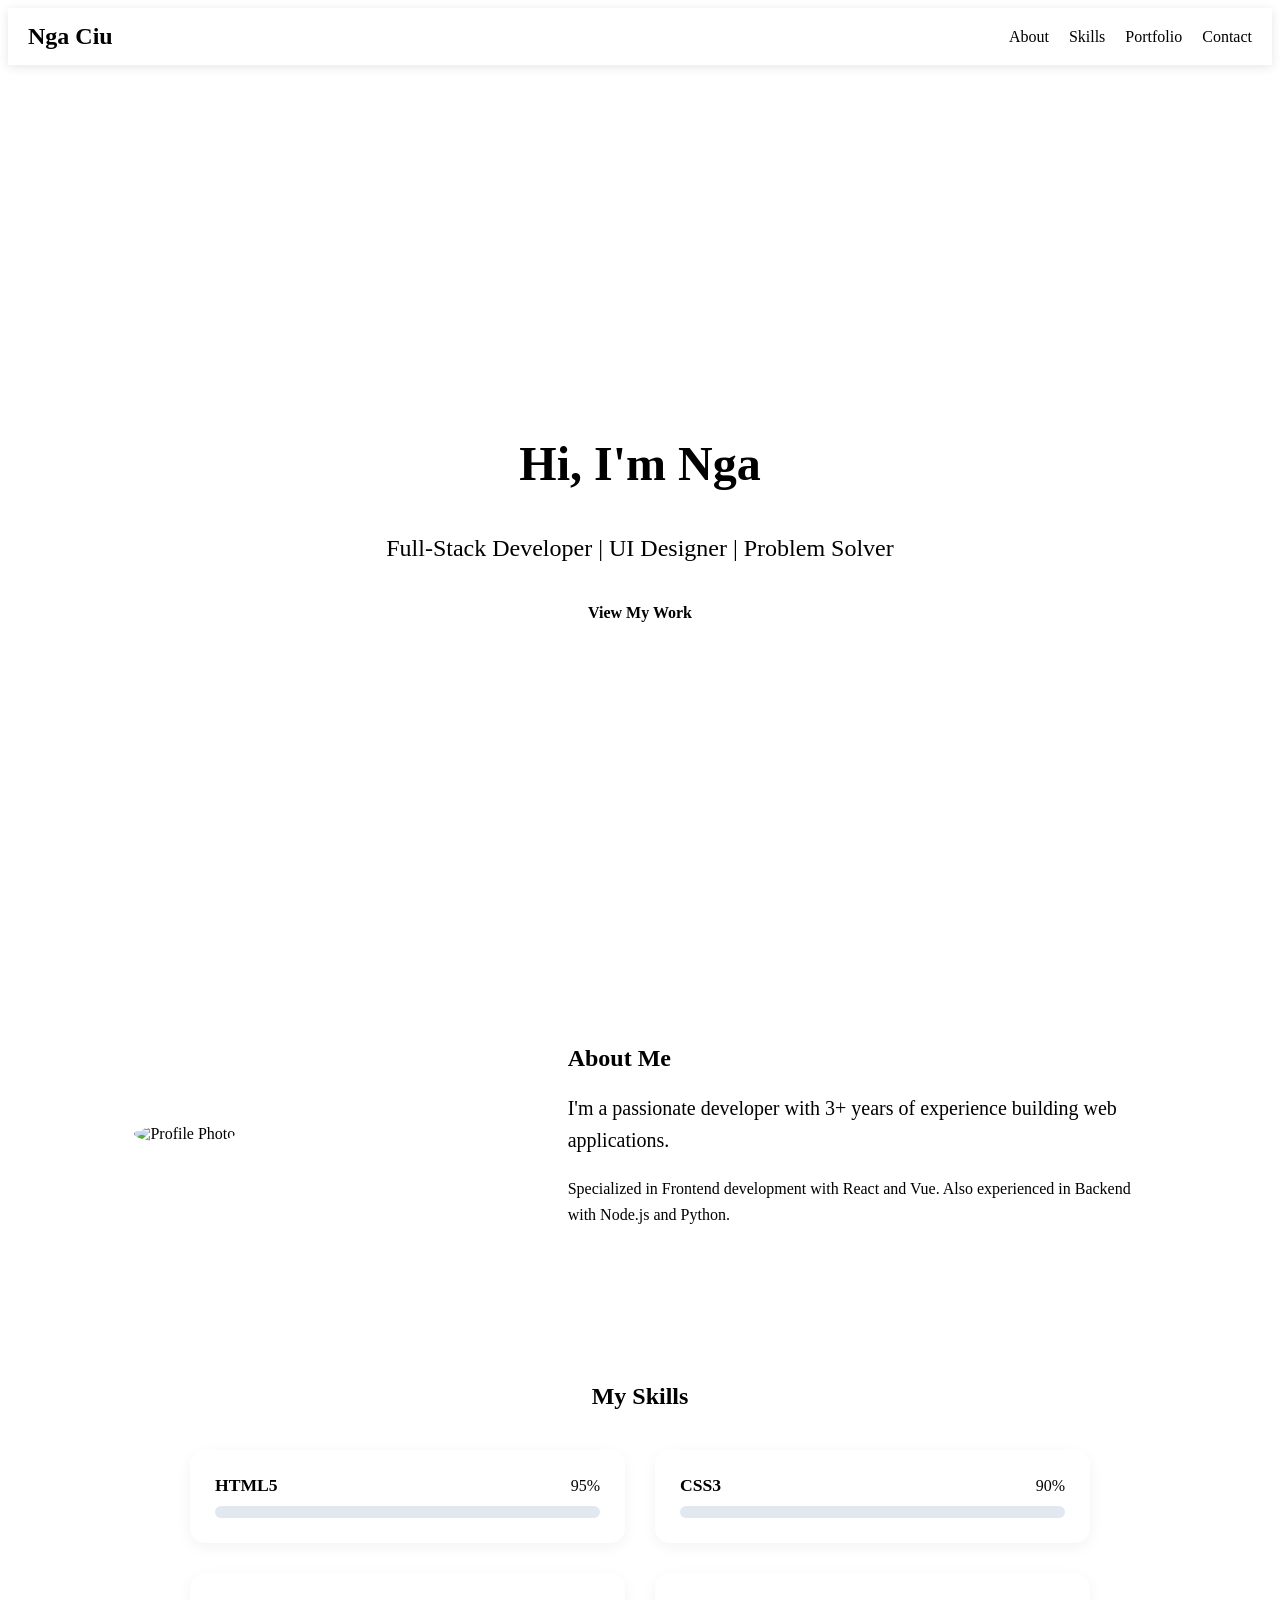
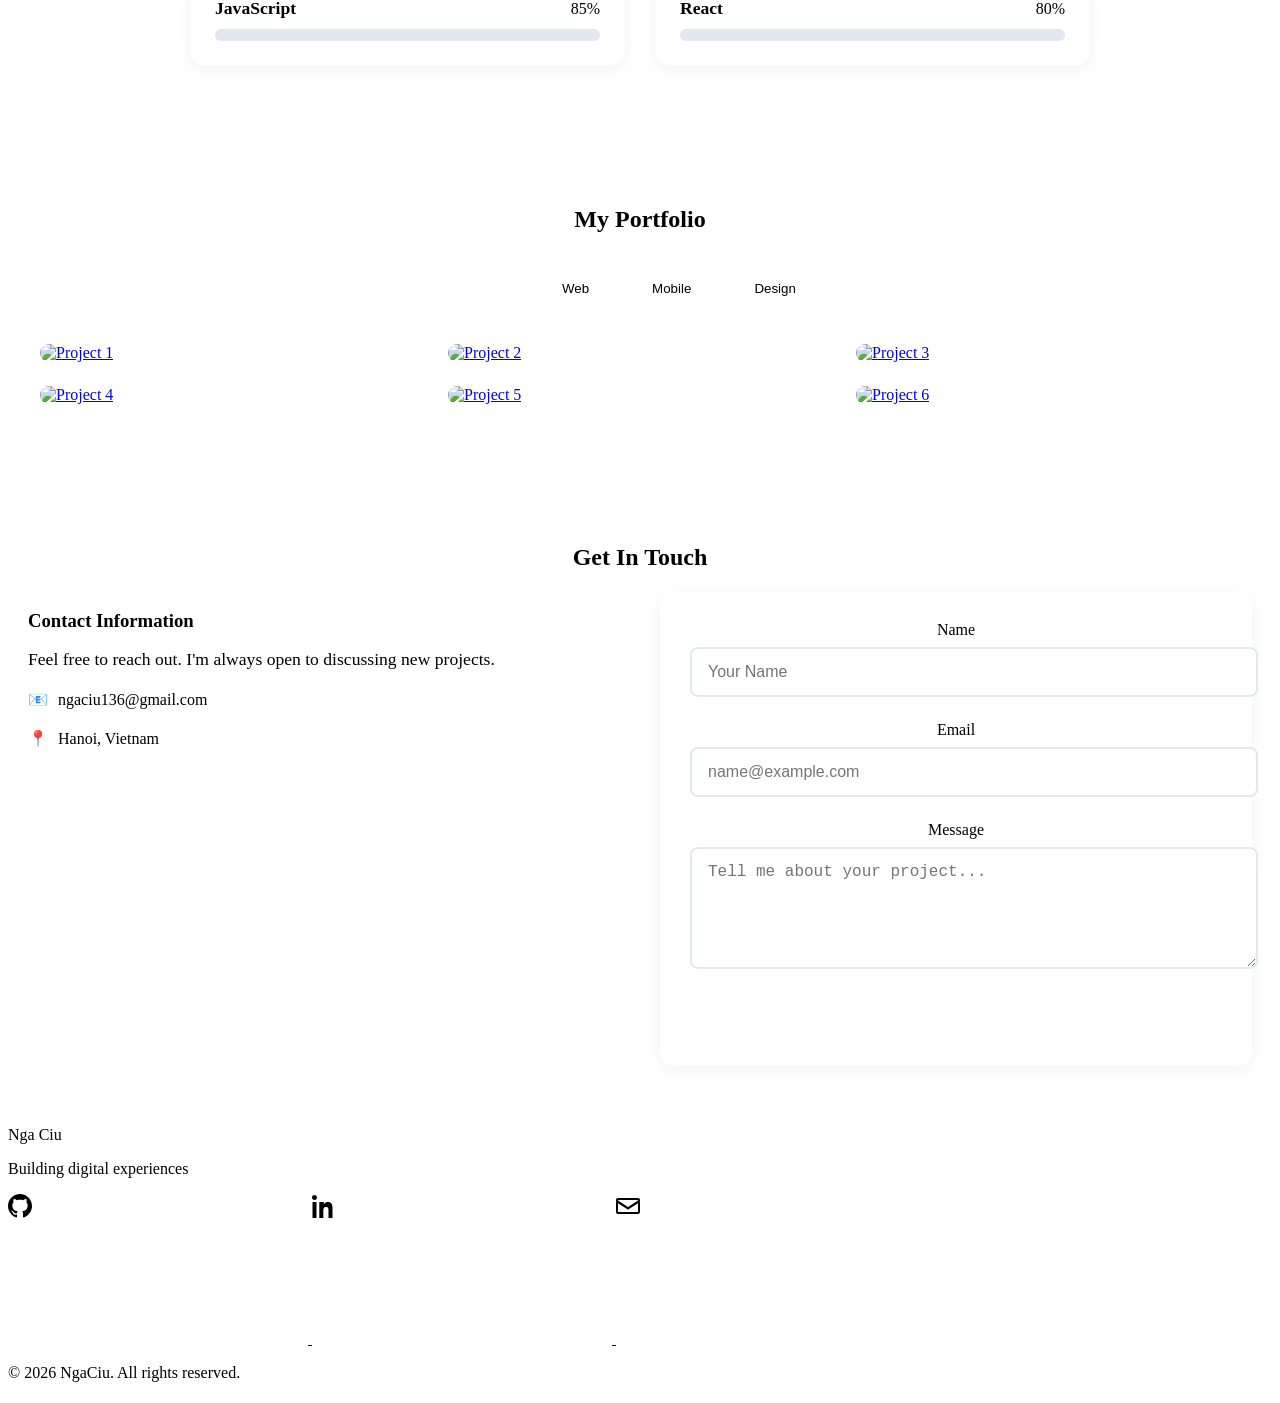
==== commit 916bdf9e: "[REFACTOR] Final responsive adjustments" ====
--- a/projects/portfolio_site/index.html
+++ b/projects/portfolio_site/index.html
@@ -12,6 +12,7 @@
     <link rel="stylesheet" href="css/skills.css">
     <link rel="stylesheet" href="css/portfolio.css">
     <link rel="stylesheet" href="css/contact.css">
+    <link rel="stylesheet" href="css/footer.css">
 </head>
 <body>
     <header>
@@ -228,6 +229,7 @@
     </section>
 
 
+
     <section id="contact" class="contact-section">
         <div class="container">
             <h2>Get In Touch</h2>
@@ -237,7 +239,7 @@
                     <p>Feel free to reach out. I'm always open to discussing new projects.</p>
                     <div class="info-item">
                         <span class="icon">📧</span>
-                        <span>ngavanh169@gmail.com</span>
+                        <span>ngaciu136@gmail.com</span>
                     </div>
                     <div class="info-item">
                         <span class="icon">📍</span>
@@ -262,6 +264,34 @@
             </div>
         </div>
     </section>
+
+
+
+    <footer class="footer">
+        <div class="container">
+            <div class="footer-content">
+                <div class="footer-logo">Nga Ciu</div>
+                <p class="footer-tagline">Building digital experiences</p>
+                <div class="social-links">
+                    <a href="#" class="social-link" aria-label="GitHub">
+                        <svg>width="24" height="24" viewBox="0 0 24 24" fill="currentColor">
+                        <path d="M12 0c-6.626 0-12 5.373-12 12 0 5.302 3.438 9.8 8.207 11.387.599.111.793-.261.793-.577v-2.234c-3.338.726-4.033-1.416-4.033-1.416-.546-1.387-1.333-1.756-1.333-1.756-1.089-.745.083-.729.083-.729 1.205.084 1.839 1.237 1.839 1.237 1.07 1.834 2.807 1.304 3.492.997.107-.775.418-1.305.762-1.604-2.665-.305-5.467-1.334-5.467-5.931 0-1.311.469-2.381 1.236-3.221-.124-.303-.535-1.524.117-3.176 0 0 1.008-.322 3.301 1.23.957-.266 1.983-.399 3.003-.404 1.02.005 2.047.138 3.006.404 2.291-1.552 3.297-1.23 3.297-1.23.653 1.653.242 2.874.118 3.176.77.84 1.235 1.911 1.235 3.221 0 4.609-2.807 5.624-5.479 5.921.43.372.823 1.102.823 2.222v3.293c0 .319.192.694.801.576 4.765-1.589 8.199-6.086 8.199-11.386 0-6.627-5.373-12-12-12z"/></svg>
+                    </a>
+                    <a href="#" class="social-link" aria-label="LinkedIn">
+                        <svg>width="24" height="24" viewBox="0 0 24 24" fill="currentColor">
+                        <path d="M4.98 3.5C4.98 4.88 3.86 6 2.48 6S0 4.88 0 3.5 1.12 1 2.48 1s2.5 1.12 2.5 2.5zM.5 8h4V24h-4V8zm7.5 0h3.8v2.2h.1c.5-1 1.8-2.2 3.8-2.2 4 0 4.8 2.6 4.8 6V24h-4v-7.1c0-1.7 0-3.9-2.4-3.9s-2.8 1.8-2.8 3.8V24h-4V8z"/></svg>
+                    </a>
+                    <a href="#" class="social-link" aria-label="Email">
+                        <svg>width="24" height="24" viewBox="0 0 24 24" fill="currentColor">
+                        <path d="M2 4h20c1.1 0 2 .9 2 2v12c0 1.1-.9 2-2 2H2c-1.1 0-2-.9-2-2V6c0-1.1.9-2 2-2zm0 2v.5l10 6.5 10-6.5V6H2zm20 12V9.2l-9.4 6.1c-.4.3-.8.3-1.2 0L2 9.2V18h20z"/>/></svg>
+                    </a>
+                </div>
+            </div>
+            <div class="footer-bottom">
+                <p>&copy; 2026 NgaCiu. All rights reserved.</p>
+            </div>
+        </div>
+    </footer>
 </body> 
 </html>
 
--- a/projects/portfolio_site/css/header.css
+++ b/projects/portfolio_site/css/header.css
@@ -4,12 +4,17 @@
     z-index: 1000;
     background: var(--color-light);
     box-shadow: 0 2px 10px rgba(0,0,0,0.1);
+    display: flex;
+    justify-content: space-between;
+    align-items: center;
+    padding: 15px 20px;
 }
+
 
 nav {
     display: flex;
     gap: 20px;
-    padding: 15px 20px;
+    /* padding: 15px 20px; */
 }
 
 nav a {
@@ -21,4 +26,10 @@
 
 nav a:hover {
     color: var(--color-primary);
+}
+
+.logo{
+    font-size: 1.5rem;
+    font-weight: 600;
+    color: var(--color-primary);
 }
